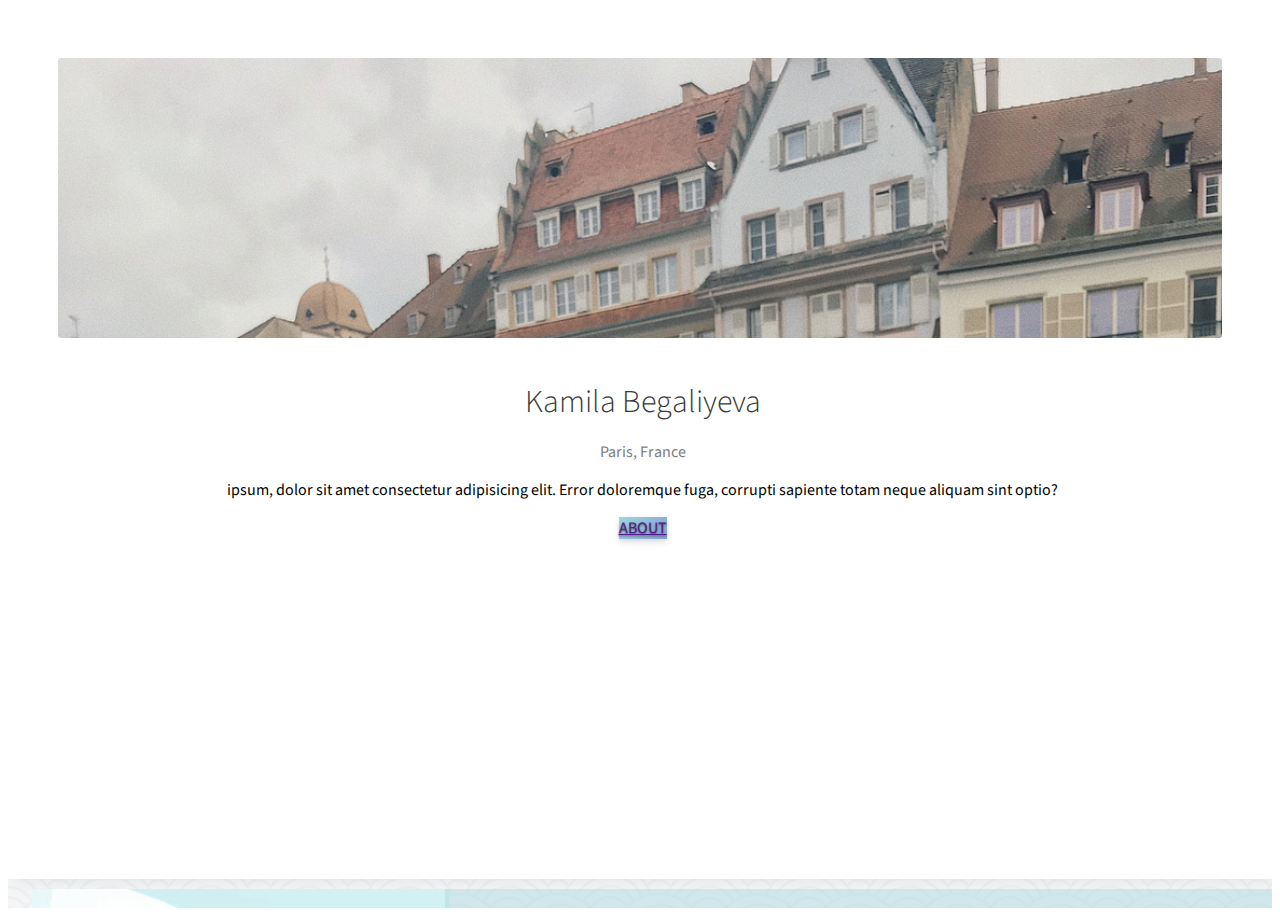
==== index.html @ 627d1479 "handle edge case" ====
<!DOCTYPE html>
<html>

<head>
    <meta charset="UTF-8">
    <title>Begaliyeva Kamila</title>

    <link rel="stylesheet" href="https://stackpath.bootstrapcdn.com/bootstrap/4.1.1/css/bootstrap.min.css" integrity="sha384-WskhaSGFgHYWDcbwN70/dfYBj47jz9qbsMId/iRN3ewGhXQFZCSftd1LZCfmhktB"
        crossorigin="anonymous">
    <script src="https://stackpath.bootstrapcdn.com/bootstrap/4.1.1/js/bootstrap.min.js" integrity="sha384-smHYKdLADwkXOn1EmN1qk/HfnUcbVRZyYmZ4qpPea6sjB/pTJ0euyQp0Mk8ck+5T"
        crossorigin="anonymous"></script>
    <link rel="stylesheet" href="https://use.fontawesome.com/releases/v5.0.13/css/all.css" integrity="sha384-DNOHZ68U8hZfKXOrtjWvjxusGo9WQnrNx2sqG0tfsghAvtVlRW3tvkXWZh58N9jp"
        crossorigin="anonymous">
    <link rel="stylesheet" href="./owlcarousel/owl.carousel.min.css">
    <link rel="stylesheet" href="./owlcarousel/owl.theme.default.min.css">
    <link href="https://fonts.googleapis.com/css?family=Source+Sans+Pro:200,300,300i,400,400i,600,700,900&amp;subset=latin-ext" rel="stylesheet">
    <link rel="stylesheet" href="./styles.css" />
</head>

<body>
    <div class="kbg-wrapper">
        <div class="row">
            <div id="kbg-about-col" class="col-md-3 kbg-about-col">
                <div class="about-wrapper">
                    <div class="about-photo">
                    </div>
                </div>
                <div class="about__heading">
                    <h1>Kamila Begaliyeva</h1>
                    <p class="kbg-about__subtitle">Paris, France</p>
                </div>
                <div class="about__description">
                    <p> ipsum, dolor sit amet consectetur adipisicing elit. Error doloremque fuga, corrupti sapiente totam neque
                        aliquam sint optio?
                    </p>
                    <a id="kbg-about-btn" class="btn btn-info kbg-btn kbg-about-btn" href="">About</a>
                </div>
            </div>
            <div class="col-md-9 grid-col">
                <div class="grid-wrapper">
                    <div data-href="./book.html" data-card="bookCard" class="kbg-grid-item kbg-grid-item--1">
                        <div class="kbg-grid-item__image">
                        </div>
                        <div class="kbg-grid-item__overlay">
                            <h3>Le Amour</h3>
                        </div>
                    </div>
                    <div class="kbg-grid-item kbg-grid-item--2">
                        <div class="kbg-grid-item__image"></div>
                    </div>
                    <div class="kbg-grid-item kbg-grid-item--3">
                        <div class="kbg-grid-item__image"></div>
                    </div>
                    <div class="kbg-grid-item kbg-grid-item--4">
                        <div class="kbg-grid-item__image"></div>
                    </div>
                    <div class="kbg-grid-item kbg-grid-item--5">
                        <div class="kbg-grid-item__image"></div>
                    </div>
                    <div class="kbg-grid-item kbg-grid-item--6">
                        <div class="kbg-grid-item__image"></div>
                    </div>
                    <div id="kbg-about-section" class="kbg-about-section">
                        <img src="./assets/CV-1.jpg" alt="CV">
                        <i id="kbg-about-section__close" class="kbg-about-section__close fa fa-times"></i>
                    </div>

                    <!-- Cards -->
                    <div id="kbg-book-card" class="kbg-card kbg-book-card">
                        <div class="kbg-card__image">
                            <div class="kbg-card__carousel owl-carousel owl-theme">
                                <div class="kbg-card__carousel-item" style="background-image: url('./assets/book.jpg')"></div>
                                <div class="kbg-card__carousel-item" style="background-image: url('./assets/book1.jpg')"></div>
                                <div class="kbg-card__carousel-item" style="background-image: url('./assets/book2.jpg')"></div>
                            </div>
                        </div>
                        <div class="kbg-card__content">
                            <div class="kbg-card__close-btn">
                                <i class="fa fa-times"></i>
                            </div>
                            <h2>Catalogue «Tickets du monde».</h2>
                            <div class="kbg-card__header-divider"></div>
                            <p class="kbg-card__text">Le catalogue consiste les tickets de différents coins de la terre. Chacun de ces billets collectés
                                par moi, font partie de mes souvenirs les plus chaleureux . Vous pouvez trouver des tickets
                                de différents endroits tels que les musées, le cinéma, les expositions, les parcs, les concerts
                                et les différents lieux touristiques! Dans ce catalogue on peut voir comment les tickets
                                faits dans différents pays, lieux et en différentes langues.
                            </p>
                        </div>

                    </div>
                </div>
            </div>
        </div>
        <div id="kbg-overlay" class="kbg-overlay">

        </div>

    </div>

    <script src="https://code.jquery.com/jquery-3.3.1.slim.min.js" integrity="sha256-3edrmyuQ0w65f8gfBsqowzjJe2iM6n0nKciPUp8y+7E="
        crossorigin="anonymous"></script>
    <script src="./owlcarousel/owl.carousel.min.js"></script>
    <script src="./script.js"></script>
</body>

</html>
---- styles.css ----
:root {
  --kbg-main: #a0d6df;
  --kbg-main-bg: #365780;
  --kbg-alt-bg: #81a1d5;
  --gradient: linear-gradient(135deg, var(--kbg-main) 0%, var(--kbg-main-bg) 100%);
  --gradient-lite: linear-gradient(135deg, var(--kbg-main) 0%, var(--kbg-alt-bg) 100%);
  --grayish-font:     #7d7d7d;
  --lite-shadow:  0 4px 6px rgba(50,50,93,.11), 0 1px 3px rgba(0,0,0,.08);
}
* {
  font-family: 'Source Sans Pro', sans-serif;
}
.kbg-wrapper {
    height: 100vh;
    overflow: hidden;
    position: relative;
    background: url('./assets/bg.png');
}

.kbg-overlay {
  height: 100vh;
  width: 100vw;
  background: #365780;
  transform: translateY(100vh);
  transition: all .3s cubic-bezier(0.72, -0.01, 0.58, 1) .1s;
  position: absolute;
  top: 0;
  z-index: 5;
}

.kbg-overlay--showing {
  transform: translateY(0);
}


/* GRID */ 

.grid-wrapper {
    width: 100%;
    height: 100vh;
    display: block;
    position: relative;
    border-left: 10px solid transparent;
}
.kbg-grid-item {
  display: inline-block;
  width: 33%;
  position: absolute;
  transition: all .15s ease-in-out;
  cursor: pointer;
  overflow: hidden;
  border: 10px solid transparent;
  z-index: 1;
}

.kbg-grid-item__image {
    /* filter: grayscale(100%); */
    background-size: cover;
    position: absolute;
    background-blend-mode: color;
    top: 0;
    left: 0;
    right: 0;
    box-shadow: 0 4px 6px rgba(50,50,93,.11), 0 1px 3px rgba(0,0,0,.08);
    bottom: 0;
    transition: all .15s ease-in-out;
}

.kbg-grid-item.kbg-grid-item--transition {
  transform: scale(1.1,1.1);
  }


.kbg-grid-item:hover .kbg-grid-item__image {
    transform: scale(1.1,1.1);
    background-image: linear-gradient(rgba(160, 214, 223, 0.4), rgb(5, 54, 63)), url(./assets/book.jpg);
}

.kbg-grid-item__overlay {
  bottom: 0;
  padding: 0 0 0 10px;
  position: absolute;
  transform: translateY(50px);
  background: var(--kbg-main-bg);
  opacity: .9;
  color: white;
  transition: all .15s ease-in-out .15s;
  width: 100%;
}

.kbg-grid-item:hover .kbg-grid-item__overlay{
   transform: translateY(0);
}

.kbg-grid-item.kbg-grid-item--hidden {
  transition: all .2s ease-in;
  opacity: 0;
}

.kbg-grid-item.kbg-grid-item--1 {
  border-left: 14px solid transparent;
  height: 40%;
}
.kbg-grid-item.kbg-grid-item--1 .kbg-grid-item__image {
  background-image: linear-gradient(rgba(160, 214, 223, 0.4), rgb(5, 54, 63)), url(./assets/book.jpg);
}
.kbg-grid-item.kbg-grid-item--1:hover .kbg-grid-item__image {
  background-image: linear-gradient(rgba(160, 214, 223, 0), rgba(5, 54, 63, 0)), url(./assets/book.jpg);
}
.kbg-grid-item.kbg-grid-item--2 .kbg-grid-item__image {
  background-image: linear-gradient(rgba(160, 214, 223, 0.4), rgba(160,214,223,1)), url(./assets/depp.jpg);
}
.kbg-grid-item.kbg-grid-item--3 .kbg-grid-item__image {
  background-image: linear-gradient(rgba(160, 214, 223, 0.4), rgba(160,214,223,1)), url(./assets/kids.png);
}
.kbg-grid-item.kbg-grid-item--4 .kbg-grid-item__image {
  background-image: linear-gradient(rgba(160, 214, 223, 0.4), rgba(160,214,223,1)), url(./assets/text.jpg);
}
.kbg-grid-item.kbg-grid-item--5 .kbg-grid-item__image {
  background-image: linear-gradient(rgba(160, 214, 223, 0.4), rgba(160,214,223,1)), url(./assets/thilab.png);
}
.kbg-grid-item.kbg-grid-item--6 .kbg-grid-item__image {
  background-image: linear-gradient(rgba(160, 214, 223, 0.4), rgba(160,214,223,1)), url(./assets/wings.jpg);
}


.kbg-grid-item.kbg-grid-item--1.kbg-grid-item--hidden {
  transform: translateY(-100%);
}



.kbg-grid-item.kbg-grid-item--2 {
  border-left: 14px solid transparent;
  top: 40%;
  height: 60%;
}

.kbg-grid-item.kbg-grid-item--2.kbg-grid-item--hidden {
  transform: translateY(100%);
}


.kbg-grid-item.kbg-grid-item--3 {
  height: 50%;
  left: 33%;
}

.kbg-grid-item.kbg-grid-item--3.kbg-grid-item--hidden {
  transform: translateY(-100%);
}


.kbg-grid-item.kbg-grid-item--4 {

  height: 50%;
  left: 33%;
  top: 50%;
}

.kbg-grid-item.kbg-grid-item--4.kbg-grid-item--hidden {
  transform: translateY(100%);
}



.kbg-grid-item.kbg-grid-item--5 {

  height: 35%;
  left: 66%;
}

.kbg-grid-item.kbg-grid-item--5.kbg-grid-item--hidden {
  transform: translateY(-100%);
}


.kbg-grid-item.kbg-grid-item--6 {

  height: 65%;
  left: 66%;
  top: 35%;
}

.kbg-grid-item.kbg-grid-item--6.kbg-grid-item--hidden {
  transform: translateY(100%);
}



/* ABOUT ASIDE */
.about-wrapper {
  padding: 50px;
  padding-bottom: 20px;
}

.about-photo {
  height: 280px;
  margin: auto;
  width: 100%;
  background: url('./photo.jpg');
  background-size: cover;
  border-radius: 3px;
  /* box-shadow: inset 0px -43px 53px -9px white; */
}

.about__description {
  /* margin-top: 50px; */
  /* background: white; */
  height: 400px;
  padding: 0 5px 0 10px;
  text-align: center;
  position: relative;
  z-index: 1;
}

.kbg-about__subtitle {
  color: var(--grayish-font);
  /* z-index: 1; */
}

.about__stripe {
  width: 150%;
  left: -30px;
  top: 10px;
  height: 121%;
  transform: rotateZ(11deg);
  background: var(--gradient-lite);
  position: absolute;
  z-index: 0;
}

.about__heading {
  position: relative;
  padding: 0 5px 0 10px;
  /* margin-top: -30px; */
  text-align: center;
}

.about__heading h1 {
  position: relative;
  font-weight: 300;
  margin-bottom: 0;
  color: #3a3a3a;
}


.kbg-about-col {
  padding-right: 0;
  background: white;
  overflow: hidden;
  transition: all .2s ease-in;
  box-shadow: 5px 1px 18px 0px #36363617;
  /* border-right: 2px solid transparent; */
  /* width: calc(100% - 10px); */
  /* width: 100%; */
  /* margin-right: 5px; */
  flex-basis: calc(25% - 10px);
}

.kbg-about-col--hidden {
  transform: translateX(-100%);
}

.grid-col {
  padding: 0;
}

/* ABOUT SECTION */
.kbg-about-section {
  position: absolute;
  top: 26px;
  left: 33px;
  right: 83px;
  border-radius: 5px;
  text-align: center;
  bottom: 23px;
  opacity: 0;
  transition: all .2s ease-in .2s;
}

.kbg-about-section img {
  display: inline-block;
border-radius: 3px;
box-shadow: var(--lite-shadow);
  height: 100%;
}

.kbg-about-section__close {
  vertical-align: top;
  margin-left: 5px;
  margin-top: 5px;
  font-size: 26px;
  cursor: pointer;
}

.kbg-about-section--visible {
  opacity: 1;
}

/* CARD */

@keyframes card-fade-in {
  0% {
      transform: translateY(50px);
      opacity: 0;
  }
  100% {
      transform: translateY(0);
      opacity: 1;
  }
}

@keyframes card-fade-out {
  0% {
    transform: translateY(0);
    opacity: 1;
  }
  100% {
    transform: translateY(50px);
    opacity: 0;
  }
}


.kbg-card {
  display: none;
  margin: auto;
  position: absolute;
  top: 40px;
  left: 40px;
  bottom: 40px;
  right: 40px;
  /* box-shadow: 0px 5px 16px 2px #3c3c3c80; */
  font-size: 0;
  opacity: 0;
}

.kbg-card--visible {
  animation: card-fade-in .2s ease-in .2s;
  animation-fill-mode: forwards;
}

.kbg-card--hidden {
  animation: card-fade-out .2s ease-in;
  animation-fill-mode: forwards;
}

.kbg-card__image {
  margin-top: 20px;
  display: inline-block;
  height: calc(100% - 40px);
  background: white;
  width: 45%;
  vertical-align: top;
  padding-right: 2px;
  /* overflow: hidden; */
  box-shadow: 0px 3px 7px 2px #3c3c3c1c;
}

.kbg-card__content {
  color: white;
  display: inline-block;
  height: 100%;
  background: white;
  width: 55%;
  padding: 20px 30px;
  font-size: 1rem;
  vertical-align: top;
  text-align: center;
  box-shadow: 0px 3px 7px 2px #3c3c3c1c;
  /* background: linear-gradient(135deg, rgba(160,214,223,1) 0%, rgba(160,214,223,1) 42%, rgba(129,161,213,1) 100%); */
  background: var(--gradient);
  text-shadow: 0px 1px 2px rgb(66, 66, 66);
  /* box-shadow: inset 0 0 0 4px #d2d2d2; */
  border-radius: 3px;
}

.kbg-card h2 {
  text-transform: uppercase;

}

.kbg-card__header-divider {
  width: 210px;
  height: 4px;
  background: var(--kbg-main-bg);
  margin: auto;
   margin-bottom: 15px;
}

.kbg-card__text {
  text-align: left;
}

.kbg-card__close-btn {
  text-align: right;
  font-size: 30px;
  line-height: 1;
}

.kbg-card__close-btn i {
  cursor: pointer;
}
.kbg-card__carousel-item {
  height: 100%;
  background-size: contain;
  background-repeat: no-repeat;
  background-position: center;
  /* display: inline-block; */
  width: 100%;
}

.kbg-card__carousel {
  height: 100%;
  /* overflow: hidden; */
}

.kbg-card__carousel .owl-stage-outer {
  height: 100%;
}

.kbg-card__carousel .owl-stage {
  height: 100%;
}


.kbg-card__carousel .owl-item {
  height: 100%;
}

/* BUTTON */
.kbg-btn,
.btn.kbg-btn:active,
.btn.kbg-btn:focus {
  background: var(--gradient-lite);
  box-shadow:  0 4px 6px rgba(50,50,93,.11), 0 1px 3px rgba(0,0,0,.08);
  border: none;
  text-transform: uppercase;
  text-shadow: 0px 1px 2px rgb(66, 66, 66);
}

.kbg-btn:hover {
      box-shadow: 0 7px 14px rgba(50,50,93,.1), 0 3px 6px rgba(0,0,0,.08);
      transform: translateY(-1px);
      transition: all .15s ease;
}
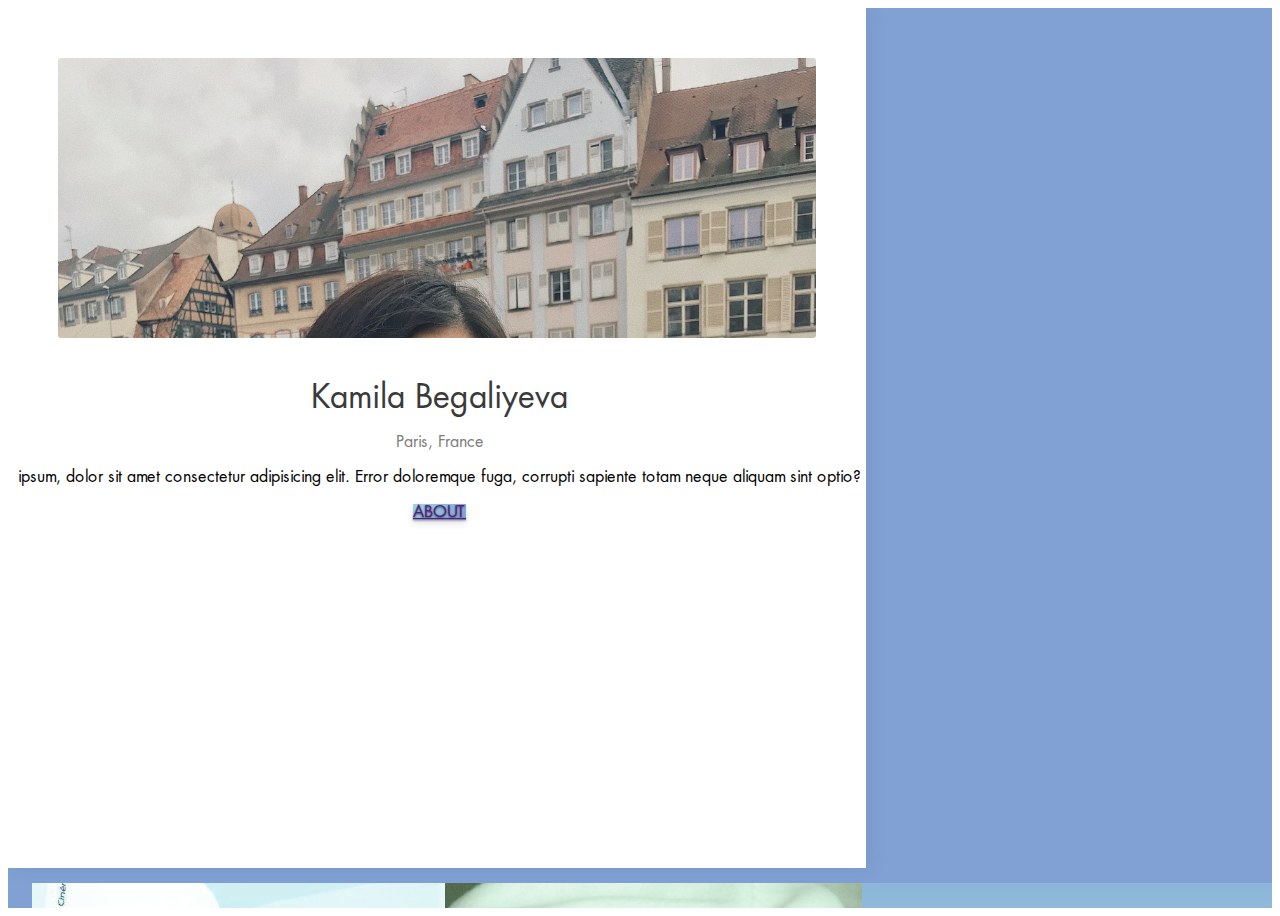
==== commit 466d2d82: "add fonts" ====
--- a/index.html
+++ b/index.html
@@ -13,7 +13,8 @@
         crossorigin="anonymous">
     <link rel="stylesheet" href="./owlcarousel/owl.carousel.min.css">
     <link rel="stylesheet" href="./owlcarousel/owl.theme.default.min.css">
-    <link href="https://fonts.googleapis.com/css?family=Source+Sans+Pro:200,300,300i,400,400i,600,700,900&amp;subset=latin-ext" rel="stylesheet">
+    <link href="https://fonts.googleapis.com/css?family=Source+Sans+Pro:200,300,300i,400,400i,600,700,900&amp;subset=latin-ext"
+        rel="stylesheet">
     <link rel="stylesheet" href="./styles.css" />
 </head>
 
@@ -38,14 +39,14 @@
             </div>
             <div class="col-md-9 grid-col">
                 <div class="grid-wrapper">
-                    <div data-href="./book.html" data-card="bookCard" class="kbg-grid-item kbg-grid-item--1">
+                    <div data-card="bookCard" class="kbg-grid-item kbg-grid-item--1">
                         <div class="kbg-grid-item__image">
                         </div>
                         <div class="kbg-grid-item__overlay">
                             <h3>Le Amour</h3>
                         </div>
                     </div>
-                    <div class="kbg-grid-item kbg-grid-item--2">
+                    <div data-card="empethyCard" class="kbg-grid-item kbg-grid-item--2">
                         <div class="kbg-grid-item__image"></div>
                     </div>
                     <div class="kbg-grid-item kbg-grid-item--3">
@@ -61,17 +62,45 @@
                         <div class="kbg-grid-item__image"></div>
                     </div>
                     <div id="kbg-about-section" class="kbg-about-section">
-                        <img src="./assets/CV-1.jpg" alt="CV">
+                        <img src="./assets/cv-1.jpg" alt="CV">
                         <i id="kbg-about-section__close" class="kbg-about-section__close fa fa-times"></i>
                     </div>
 
                     <!-- Cards -->
+                    <!-- BOOK -->
                     <div id="kbg-book-card" class="kbg-card kbg-book-card">
                         <div class="kbg-card__image">
                             <div class="kbg-card__carousel owl-carousel owl-theme">
                                 <div class="kbg-card__carousel-item" style="background-image: url('./assets/book.jpg')"></div>
                                 <div class="kbg-card__carousel-item" style="background-image: url('./assets/book1.jpg')"></div>
                                 <div class="kbg-card__carousel-item" style="background-image: url('./assets/book2.jpg')"></div>
+                            </div>
+                        </div>
+                        <div class="kbg-card__content">
+                            <div class="kbg-card__close-btn">
+                                <i class="fa fa-times"></i>
+                            </div>
+                            <h2>Catalogue «Tickets du monde».</h2>
+                            <div class="kbg-card__header-divider"></div>
+                            <p class="kbg-card__text">Le catalogue consiste les tickets de différents coins de la terre. Chacun de ces billets collectés
+                                par moi, font partie de mes souvenirs les plus chaleureux . Vous pouvez trouver des tickets
+                                de différents endroits tels que les musées, le cinéma, les expositions, les parcs, les concerts
+                                et les différents lieux touristiques! Dans ce catalogue on peut voir comment les tickets
+                                faits dans différents pays, lieux et en différentes langues.
+                            </p>
+                        </div>
+                    </div>
+                    <!-- EMPETHY -->
+                    <div id="kbg-empethy-card" class="kbg-card kbg-book-card">
+                        <div class="kbg-card__image">
+                            <div class="kbg-card__carousel owl-carousel owl-theme">
+                                <div class="kbg-card__carousel-item" style="background-image: url('./assets/empethy1.jpg')"></div>
+                                <div class="kbg-card__carousel-item" style="background-image: url('./assets/empethy2.png')"></div>
+                                <div class="kbg-card__carousel-item" style="background-image: url('./assets/empethy3.jpg')"></div>
+                                <div class="kbg-card__carousel-item">
+                                    <iframe width="100%" height="100%" src="https://www.youtube.com/embed/lTPxna9-kwI" frameborder="0" allow="autoplay; encrypted-media"
+                                        allowfullscreen></iframe>
+                                </div>
                             </div>
                         </div>
                         <div class="kbg-card__content">
--- a/styles.css
+++ b/styles.css
@@ -1,20 +1,28 @@
+/* FONTS */
+@font-face {
+  font-family: 'Futura Std';
+  src: url('./fonts/FuturaStd-Book.woff2') format('woff2'),
+      url('./fonts/FuturaStd-Book.woff') format('woff');
+  font-weight: normal;
+  font-style: normal;
+}
 :root {
   --kbg-main: #a0d6df;
   --kbg-main-bg: #365780;
   --kbg-alt-bg: #81a1d5;
-  --gradient: linear-gradient(135deg, var(--kbg-main) 0%, var(--kbg-main-bg) 100%);
+  --kbg-gradient: linear-gradient(135deg, var(--kbg-main) 0%, var(--kbg-main-bg) 100%);
   --gradient-lite: linear-gradient(135deg, var(--kbg-main) 0%, var(--kbg-alt-bg) 100%);
-  --grayish-font:     #7d7d7d;
+  --grayish-font: #7d7d7d;
   --lite-shadow:  0 4px 6px rgba(50,50,93,.11), 0 1px 3px rgba(0,0,0,.08);
 }
 * {
-  font-family: 'Source Sans Pro', sans-serif;
+  font-family: 'Futura Std';
 }
 .kbg-wrapper {
     height: 100vh;
     overflow: hidden;
     position: relative;
-    background: url('./assets/bg.png');
+    background: var(--kbg-alt-bg);
 }
 
 .kbg-overlay {
@@ -58,6 +66,7 @@
     background-size: cover;
     position: absolute;
     background-blend-mode: color;
+    background-position: center;
     top: 0;
     left: 0;
     right: 0;
@@ -108,10 +117,10 @@
   background-image: linear-gradient(rgba(160, 214, 223, 0), rgba(5, 54, 63, 0)), url(./assets/book.jpg);
 }
 .kbg-grid-item.kbg-grid-item--2 .kbg-grid-item__image {
-  background-image: linear-gradient(rgba(160, 214, 223, 0.4), rgba(160,214,223,1)), url(./assets/depp.jpg);
+  background-image: linear-gradient(rgba(160, 214, 223, 0.4), rgba(160,214,223,1)), url(./assets/empethy3.jpg);
 }
 .kbg-grid-item.kbg-grid-item--3 .kbg-grid-item__image {
-  background-image: linear-gradient(rgba(160, 214, 223, 0.4), rgba(160,214,223,1)), url(./assets/kids.png);
+  background-image: linear-gradient(rgba(160, 223, 172, 0.4), rgb(160, 223, 220)), url(./assets/kids.jpg);
 }
 .kbg-grid-item.kbg-grid-item--4 .kbg-grid-item__image {
   background-image: linear-gradient(rgba(160, 214, 223, 0.4), rgba(160,214,223,1)), url(./assets/text.jpg);
@@ -246,6 +255,7 @@
 
 
 .kbg-about-col {
+  display: inline-block;
   padding-right: 0;
   background: white;
   overflow: hidden;
@@ -273,6 +283,7 @@
   left: 33px;
   right: 83px;
   border-radius: 5px;
+  white-space: nowrap;
   text-align: center;
   bottom: 23px;
   opacity: 0;
@@ -283,7 +294,8 @@
   display: inline-block;
 border-radius: 3px;
 box-shadow: var(--lite-shadow);
-  height: 100%;
+  max-height: 100%;
+  max-width: 100%;
 }
 
 .kbg-about-section__close {
@@ -370,7 +382,7 @@
   text-align: center;
   box-shadow: 0px 3px 7px 2px #3c3c3c1c;
   /* background: linear-gradient(135deg, rgba(160,214,223,1) 0%, rgba(160,214,223,1) 42%, rgba(129,161,213,1) 100%); */
-  background: var(--gradient);
+  background: var(--kbg-gradient);
   text-shadow: 0px 1px 2px rgb(66, 66, 66);
   /* box-shadow: inset 0 0 0 4px #d2d2d2; */
   border-radius: 3px;
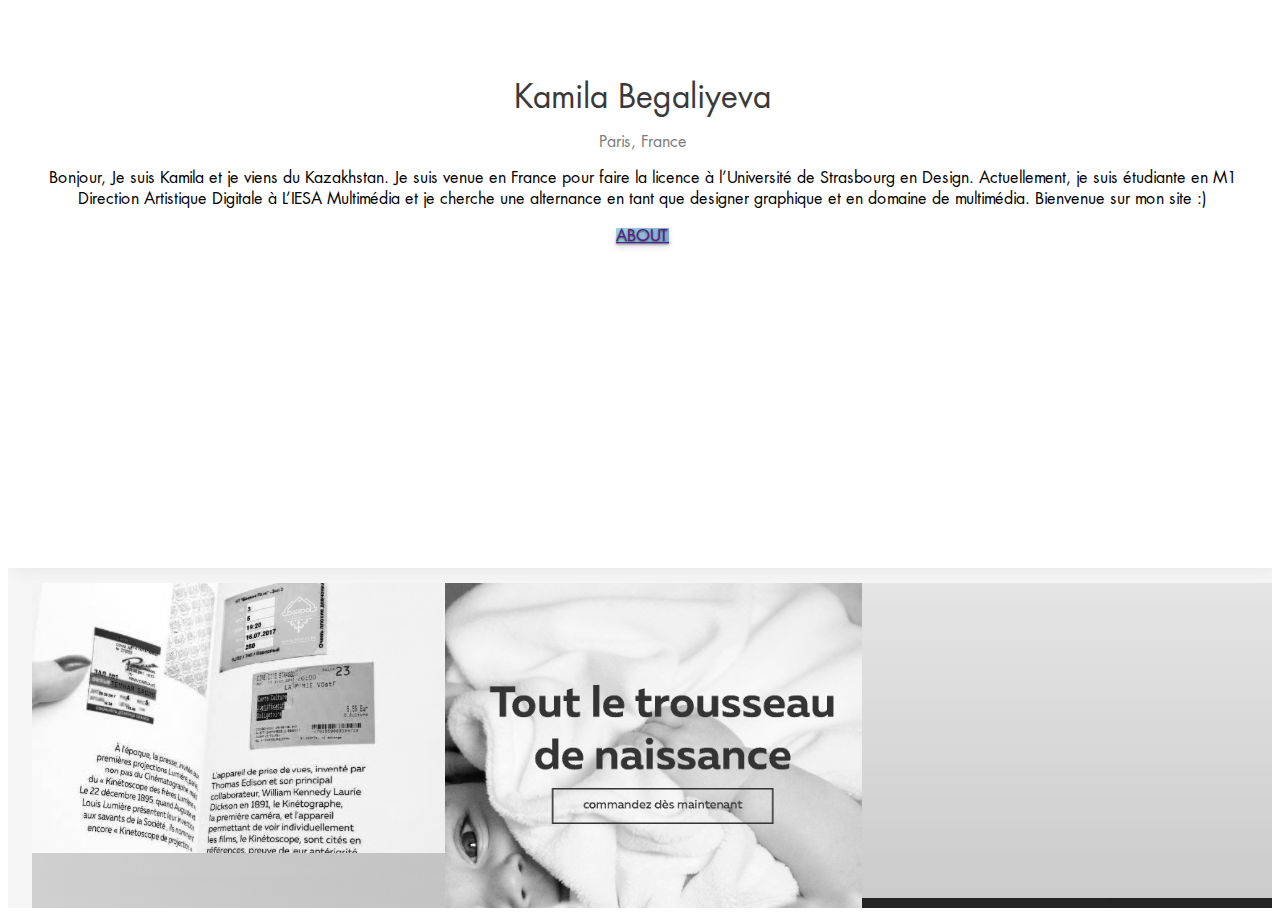
==== commit 422fd681: "some styles" ====
--- a/index.html
+++ b/index.html
@@ -31,8 +31,10 @@
                     <p class="kbg-about__subtitle">Paris, France</p>
                 </div>
                 <div class="about__description">
-                    <p> ipsum, dolor sit amet consectetur adipisicing elit. Error doloremque fuga, corrupti sapiente totam neque
-                        aliquam sint optio?
+                    <p> Bonjour, Je suis Kamila et je viens du Kazakhstan. Je suis venue en France pour faire la licence à l’Université
+                        de Strasbourg en Design. Actuellement, je suis étudiante en M1 Direction Artistique Digitale à L’IESA
+                        Multimédia et je cherche une alternance en tant que designer graphique et en domaine de multimédia.
+                        Bienvenue sur mon site :)
                     </p>
                     <a id="kbg-about-btn" class="btn btn-info kbg-btn kbg-about-btn" href="">About</a>
                 </div>
@@ -43,20 +45,38 @@
                         <div class="kbg-grid-item__image">
                         </div>
                         <div class="kbg-grid-item__overlay">
-                            <h3>Le Amour</h3>
+                            <h3>Catalogue «Tickets du monde»</h3>
                         </div>
                     </div>
                     <div data-card="empethyCard" class="kbg-grid-item kbg-grid-item--2">
                         <div class="kbg-grid-item__image"></div>
-                    </div>
-                    <div class="kbg-grid-item kbg-grid-item--3">
-                        <div class="kbg-grid-item__image"></div>
-                    </div>
-                    <div class="kbg-grid-item kbg-grid-item--4">
-                        <div class="kbg-grid-item__image"></div>
-                    </div>
-                    <div class="kbg-grid-item kbg-grid-item--5">
-                        <div class="kbg-grid-item__image"></div>
+                        <div class="kbg-grid-item__overlay">
+                            <h3>Empethy</h3>
+                        </div>
+                    </div>
+                    <div data-card="babyCard" class="kbg-grid-item kbg-grid-item--3">
+                        <div class="kbg-grid-item__image"></div>
+                        <div class="kbg-grid-item__overlay">
+                            <h3>BabyBoo</h3>
+                        </div>
+                    </div>
+                    <div data-card="tracksCard" class="kbg-grid-item kbg-grid-item--4">
+                        <div class="kbg-grid-item__image"></div>
+                        <div class="kbg-grid-item__overlay">
+                            <h3>Tracks</h3>
+                        </div>
+                    </div>
+                    <div data-card="wowCard" class="kbg-grid-item kbg-grid-item--4-1">
+                        <div class="kbg-grid-item__image"></div>
+                        <div class="kbg-grid-item__overlay">
+                            <h3>World Of Words</h3>
+                        </div>
+                    </div>
+                    <div data-card="thelabCard" class="kbg-grid-item kbg-grid-item--5">
+                        <div class="kbg-grid-item__image"></div>
+                        <div class="kbg-grid-item__overlay">
+                            <h3>Thilab</h3>
+                        </div>
                     </div>
                     <div class="kbg-grid-item kbg-grid-item--6">
                         <div class="kbg-grid-item__image"></div>
@@ -80,7 +100,7 @@
                             <div class="kbg-card__close-btn">
                                 <i class="fa fa-times"></i>
                             </div>
-                            <h2>Catalogue «Tickets du monde».</h2>
+                            <h2>Catalogue «Tickets du monde»</h2>
                             <div class="kbg-card__header-divider"></div>
                             <p class="kbg-card__text">Le catalogue consiste les tickets de différents coins de la terre. Chacun de ces billets collectés
                                 par moi, font partie de mes souvenirs les plus chaleureux . Vous pouvez trouver des tickets
@@ -107,24 +127,135 @@
                             <div class="kbg-card__close-btn">
                                 <i class="fa fa-times"></i>
                             </div>
-                            <h2>Catalogue «Tickets du monde».</h2>
-                            <div class="kbg-card__header-divider"></div>
-                            <p class="kbg-card__text">Le catalogue consiste les tickets de différents coins de la terre. Chacun de ces billets collectés
-                                par moi, font partie de mes souvenirs les plus chaleureux . Vous pouvez trouver des tickets
-                                de différents endroits tels que les musées, le cinéma, les expositions, les parcs, les concerts
-                                et les différents lieux touristiques! Dans ce catalogue on peut voir comment les tickets
-                                faits dans différents pays, lieux et en différentes langues.
-                            </p>
-                        </div>
-
+                            <h2>Empethy</h2>
+                            <div class="kbg-card__header-divider"></div>
+                            <p class="kbg-card__text">Projet en groupe pendant la semaine du Workshop sur le sujet &laquo; l&rsquo;empathie &raquo;</p>
+
+                            <p class="kbg-card__text">Nous cherchons un nouveau type de coexistence de l&rsquo;humain et des animaux. Nous sommes int&eacute;ress&eacute;s
+                                par les pays et les villes, o&ugrave; les chiens et les chats vivent dans la rue et ne sont
+                                pas soign&eacute;s. Ces animaux manquent de nourriture, de soin m&eacute;dical et surtout
+                                de l&rsquo;amour. Nous voulons nous interroger sur la place de l&rsquo;animal par rapport
+                                &agrave; l&rsquo;homme. &Ccedil;a veut dire que nous cherchons un moyen d&rsquo;assurer le
+                                bien-&ecirc;tre de nos amis de compagnie, sans imposer notre sup&eacute;riorit&eacute;. Avec
+                                ce projet on imagine une nouvelle forme de relation entre la population urbaine et les animaux
+                                de compagnie. On cherche une connexion et on veut donner la capacit&eacute; aux animaux de
+                                nous &ldquo;communiquer&rdquo;. Donc, nous avons con&ccedil;u une application qui va permettre
+                                de trouver l&rsquo;animal errant qui pourrait devenir notre ami de compagnie. La puce et
+                                le bracelet sont des produits qui compl&egrave;tent ce concept. La puce inject&eacute;e au
+                                chat/ chien permettra la g&eacute;o - localisation. Le bracelet &ndash; c&rsquo;est notre
+                                symbole de la connexion, car sans l&rsquo;avoir sur le bras on n&rsquo;a pas acc&egrave;s
+                                aux fonctionnalit&eacute;s de l&rsquo;application. Il capte la fr&eacute;quence cardiaque
+                                d&rsquo;o&ugrave; ce fonctionnement. On pr&eacute;voit que nos utilisateurs r&eacute;alisent
+                                une coop&eacute;ration amicale et des aides alimentaires, m&eacute;dicales.</p>
+                        </div>
+                    </div>
+                    <!-- THELAB -->
+                    <div id="kbg-thelab-card" class="kbg-card kbg-card--bigger-images kbg-thelab-card">
+                        <div class="kbg-card__image">
+                            <div class="kbg-card__carousel owl-carousel owl-theme">
+                                <div class="kbg-card__carousel-item" style="background-image: url('./assets/affiches3-1.jpg')"></div>
+                                <div class="kbg-card__carousel-item" style="background-image: url('./assets/empethy2.png')"></div>
+                                <div class="kbg-card__carousel-item" style="background-image: url('./assets/empethy3.jpg')"></div>
+                            </div>
+                        </div>
+                        <div class="kbg-card__content">
+                            <div class="kbg-card__close-btn">
+                                <i class="fa fa-times"></i>
+                            </div>
+                            <h2>Thilab</h2>
+                            <div class="kbg-card__header-divider"></div>
+                            <p class="kbg-card__text">Projet d'identité visuelle flexible pour un Fablab. Création d'une nouvelle charte graphique
+                                modulaire. L'idée est de permettre une nouvelle signalétique et d'expliquer l'avancement
+                                des projets.
+                            </p>
+                        </div>
+                    </div>
+                    <!-- BABY -->
+                    <div id="kbg-baby-card" class="kbg-card kbg-card--bigger-images kbg-baby-card">
+                        <div class="kbg-card__image">
+                            <div class="kbg-card__carousel owl-carousel owl-theme">
+                                <div class="kbg-card__carousel-item" style="background-image: url('./assets/kidsslide1.jpg')"></div>
+                                <div class="kbg-card__carousel-item" style="background-image: url('./assets/kidsslide2.jpg')"></div>
+                            </div>
+                        </div>
+                        <div class="kbg-card__content">
+                            <div class="kbg-card__close-btn">
+                                <i class="fa fa-times"></i>
+                            </div>
+                            <h2>BabyBoo</h2>
+                            <div class="kbg-card__header-divider"></div>
+                            <p class="kbg-card__text">Landing page de online shop des vêtements pour les enfants.
+                            </p>
+                        </div>
+                    </div>
+                    <!-- TRACKS -->
+                    <div id="kbg-tracks-card" class="kbg-card kbg-tracks-card">
+                        <div class="kbg-card__image">
+                            <div class="kbg-card__carousel owl-carousel owl-theme">
+                                <div class="kbg-card__carousel-item" style="background-image: url('./assets/tracks1.jpg')"></div>
+                                <div class="kbg-card__carousel-item">
+                                    <iframe width="100%" height="100%" src="https://www.youtube.com/embed/eFZlT1QZ0c8" frameborder="0" allow="autoplay; encrypted-media"
+                                        allowfullscreen></iframe>
+                                </div>
+                            </div>
+                        </div>
+                        <div class="kbg-card__content">
+                            <div class="kbg-card__close-btn">
+                                <i class="fa fa-times"></i>
+                            </div>
+                            <h2>Arte &amp; Tracks</h2>
+                            <div class="kbg-card__header-divider"></div>
+                            <p class="kbg-card__text">Video pour l'anniversaire de la chaine "Arte &amp; Tracks".
+                            </p>
+                        </div>
+                    </div>
+                    <!-- WOW -->
+                    <div id="kbg-wow-card" class="kbg-card kbg-wow-card">
+                        <div class="kbg-card__image">
+                            <div class="kbg-card__carousel owl-carousel owl-theme">
+                                <div class="kbg-card__carousel-item" style="background-image: url('./assets/wow.jpg')"></div>
+                                <div class="kbg-card__carousel-item" style="background-image: url('./assets/wow2.gif')"></div>
+                                <div class="kbg-card__carousel-item" style="background-image: url('./assets/wowslide1.png')"></div>
+                                <div class="kbg-card__carousel-item" style="background-image: url('./assets/wowslide2.png')"></div>
+                                <div class="kbg-card__carousel-item" style="background-image: url('./assets/wowslide3.png')"></div>
+                                <div class="kbg-card__carousel-item" style="background-image: url('./assets/wowslide4.png')"></div>
+                                <div class="kbg-card__carousel-item">
+                                    <iframe width="100%" height="100%" src="https://www.youtube.com/embed/1UlIp7R_VkM" frameborder="0" allow="autoplay; encrypted-media"
+                                        allowfullscreen></iframe>
+                                </div>
+                            </div>
+                        </div>
+                        <div class="kbg-card__content">
+                            <div class="kbg-card__close-btn">
+                                <i class="fa fa-times"></i>
+                            </div>
+                            <h2>World Of Words</h2>
+                            <div class="kbg-card__header-divider"></div>
+                            <p class="kbg-card__text">Le concept de mon site est que les gens se rencontrent et se familiarisent tout d'abord en reconnaissant
+                                leur c&ocirc;t&eacute; int&eacute;rieur. Maintenant, les gens ont peur d'exprimer leurs pens&eacute;es
+                                dans les r&eacute;seaux sociaux, et je voudrais cr&eacute;er une plate-forme o&ugrave; les
+                                utilisateurs se sentent &agrave; l'aise de s&rsquo;ouvrir.</p>
+
+                            <p class="kbg-card__text">Wow est un endroit pour s'exprimer, se d&eacute;couvrir et se lier &agrave; ce que l'on aime.
+                                C'est l&agrave;, o&ugrave; vos int&eacute;r&ecirc;ts vous connectent avec vos gens. </p>
+
+                            <p class="kbg-card__text">Pour le logo et les &eacute;l&eacute;ments graphiques je voulais garder ce cot&eacute; d&rsquo;&eacute;criture
+                                &agrave; la main dans le num&eacute;rique. Dans logo c&rsquo;est un livre qui se transforme
+                                en un coeur quand on l&rsquo;ouvre. </p>
+
+                            <p class="kbg-card__text">Dans wow vous pouvez cr&eacute;er votre propre compte, o&ugrave; vous allez vous exprimer en
+                                &eacute;crivant des textes, des opinions sur les livres ou les films, etc. Vous pouvez &eacute;galement
+                                ajouter vos propres illustrations au texte. Vous pouvez &eacute;galement &eacute;changer
+                                des livres que vous avez d&eacute;j&agrave; lus, pour les livres dont vous avez besoin. </p>
+
+                            <p class="kbg-card__text">Vous choisissez des livres et appuyez sur ceux que vous aimeriez recevoir en retour, comme dans
+                                tous les r&eacute;seaux sociaux, vous allez &agrave; sa page et dans sa collection et si
+                                vous aimez le genre de livre que vous voulez &eacute;changer, vous &eacute;crivez cette personne.</p>
+                        </div>
                     </div>
                 </div>
             </div>
         </div>
-        <div id="kbg-overlay" class="kbg-overlay">
-
-        </div>
-
     </div>
 
     <script src="https://code.jquery.com/jquery-3.3.1.slim.min.js" integrity="sha256-3edrmyuQ0w65f8gfBsqowzjJe2iM6n0nKciPUp8y+7E="
--- a/styles.css
+++ b/styles.css
@@ -1,47 +1,49 @@
 /* FONTS */
+
 @font-face {
-  font-family: 'Futura Std';
-  src: url('./fonts/FuturaStd-Book.woff2') format('woff2'),
-      url('./fonts/FuturaStd-Book.woff') format('woff');
-  font-weight: normal;
-  font-style: normal;
-}
+    font-family: 'Futura Std';
+    src: url('./fonts/FuturaStd-Book.woff2') format('woff2'), url('./fonts/FuturaStd-Book.woff') format('woff');
+    font-weight: normal;
+    font-style: normal;
+}
+
 :root {
-  --kbg-main: #a0d6df;
-  --kbg-main-bg: #365780;
-  --kbg-alt-bg: #81a1d5;
-  --kbg-gradient: linear-gradient(135deg, var(--kbg-main) 0%, var(--kbg-main-bg) 100%);
-  --gradient-lite: linear-gradient(135deg, var(--kbg-main) 0%, var(--kbg-alt-bg) 100%);
-  --grayish-font: #7d7d7d;
-  --lite-shadow:  0 4px 6px rgba(50,50,93,.11), 0 1px 3px rgba(0,0,0,.08);
-}
+    --kbg-main: #a0d6df;
+    --kbg-main-bg: #365780;
+    --kbg-alt-bg: #81a1d5;
+    --kbg-gradient: linear-gradient(135deg, var(--kbg-main) 0%, var(--kbg-main-bg) 100%);
+    --gradient-lite: linear-gradient(135deg, var(--kbg-main) 0%, var(--kbg-alt-bg) 100%);
+    --grayish-font: #7d7d7d;
+    --lite-shadow: 0 4px 6px rgba(50, 50, 93, .11), 0 1px 3px rgba(0, 0, 0, .08);
+}
+
 * {
-  font-family: 'Futura Std';
-}
+    font-family: 'Futura Std';
+}
+
 .kbg-wrapper {
     height: 100vh;
     overflow: hidden;
     position: relative;
-    background: var(--kbg-alt-bg);
+    background: #f6f6f6;
 }
 
 .kbg-overlay {
-  height: 100vh;
-  width: 100vw;
-  background: #365780;
-  transform: translateY(100vh);
-  transition: all .3s cubic-bezier(0.72, -0.01, 0.58, 1) .1s;
-  position: absolute;
-  top: 0;
-  z-index: 5;
+    height: 100vh;
+    width: 100vw;
+    background: #365780;
+    transform: translateY(100vh);
+    transition: all .3s cubic-bezier(0.72, -0.01, 0.58, 1) .1s;
+    position: absolute;
+    top: 0;
+    z-index: 5;
 }
 
 .kbg-overlay--showing {
-  transform: translateY(0);
-}
-
-
-/* GRID */ 
+    transform: translateY(0);
+}
+
+/* GRID */
 
 .grid-wrapper {
     width: 100%;
@@ -50,19 +52,20 @@
     position: relative;
     border-left: 10px solid transparent;
 }
+
 .kbg-grid-item {
-  display: inline-block;
-  width: 33%;
-  position: absolute;
-  transition: all .15s ease-in-out;
-  cursor: pointer;
-  overflow: hidden;
-  border: 10px solid transparent;
-  z-index: 1;
+    display: inline-block;
+    width: 33%;
+    position: absolute;
+    transition: all .15s ease-in-out;
+    cursor: pointer;
+    overflow: hidden;
+    border: 10px solid transparent;
+    z-index: 1;
 }
 
 .kbg-grid-item__image {
-    /* filter: grayscale(100%); */
+    filter: grayscale(100%);
     background-size: cover;
     position: absolute;
     background-blend-mode: color;
@@ -70,390 +73,417 @@
     top: 0;
     left: 0;
     right: 0;
-    box-shadow: 0 4px 6px rgba(50,50,93,.11), 0 1px 3px rgba(0,0,0,.08);
+    box-shadow: 0 4px 6px rgba(50, 50, 93, .11), 0 1px 3px rgba(0, 0, 0, .08);
     bottom: 0;
     transition: all .15s ease-in-out;
 }
 
 .kbg-grid-item.kbg-grid-item--transition {
-  transform: scale(1.1,1.1);
-  }
-
+    transform: scale(1.1, 1.1);
+}
 
 .kbg-grid-item:hover .kbg-grid-item__image {
-    transform: scale(1.1,1.1);
+    transform: scale(1.1, 1.1);
     background-image: linear-gradient(rgba(160, 214, 223, 0.4), rgb(5, 54, 63)), url(./assets/book.jpg);
 }
 
 .kbg-grid-item__overlay {
-  bottom: 0;
-  padding: 0 0 0 10px;
-  position: absolute;
-  transform: translateY(50px);
-  background: var(--kbg-main-bg);
-  opacity: .9;
-  color: white;
-  transition: all .15s ease-in-out .15s;
-  width: 100%;
-}
-
-.kbg-grid-item:hover .kbg-grid-item__overlay{
-   transform: translateY(0);
+    bottom: 0;
+    padding: 0 0 0 10px;
+    position: absolute;
+    transform: translateY(100%);
+    background: var(--kbg-main);
+    opacity: .9;
+    color: white;
+    transition: all .15s ease-in-out .15s;
+    width: 100%;
+}
+
+.kbg-grid-item:hover .kbg-grid-item__overlay {
+    transform: translateY(0);
 }
 
 .kbg-grid-item.kbg-grid-item--hidden {
-  transition: all .2s ease-in;
-  opacity: 0;
+    transition: all .2s ease-in;
+    opacity: 0;
 }
 
 .kbg-grid-item.kbg-grid-item--1 {
-  border-left: 14px solid transparent;
-  height: 40%;
-}
+    border-left: 14px solid transparent;
+    height: 30%;
+}
+
 .kbg-grid-item.kbg-grid-item--1 .kbg-grid-item__image {
-  background-image: linear-gradient(rgba(160, 214, 223, 0.4), rgb(5, 54, 63)), url(./assets/book.jpg);
-}
+    background-image: linear-gradient(rgba(160, 214, 223, 0.4), rgb(5, 54, 63)), url(./assets/book.jpg);
+}
+
 .kbg-grid-item.kbg-grid-item--1:hover .kbg-grid-item__image {
-  background-image: linear-gradient(rgba(160, 214, 223, 0), rgba(5, 54, 63, 0)), url(./assets/book.jpg);
-}
+    background-image: linear-gradient(rgba(160, 214, 223, 0), rgba(5, 54, 63, 0)), url(./assets/book.jpg);
+}
+
 .kbg-grid-item.kbg-grid-item--2 .kbg-grid-item__image {
-  background-image: linear-gradient(rgba(160, 214, 223, 0.4), rgba(160,214,223,1)), url(./assets/empethy3.jpg);
-}
+    background-image: linear-gradient(rgba(160, 214, 223, 0.4), rgba(160, 214, 223, 1)), url(./assets/empethy3.jpg);
+}
+
 .kbg-grid-item.kbg-grid-item--3 .kbg-grid-item__image {
-  background-image: linear-gradient(rgba(160, 223, 172, 0.4), rgb(160, 223, 220)), url(./assets/kids.jpg);
-}
+    background-image: linear-gradient(rgba(160, 223, 172, 0.4), rgb(160, 223, 220)), url(./assets/kids.jpg);
+}
+
 .kbg-grid-item.kbg-grid-item--4 .kbg-grid-item__image {
-  background-image: linear-gradient(rgba(160, 214, 223, 0.4), rgba(160,214,223,1)), url(./assets/text.jpg);
-}
+    background-image: linear-gradient(rgba(160, 214, 223, 0.4), rgba(160, 214, 223, 1)), url(./assets/tracks.jpg);
+}
+
+.kbg-grid-item.kbg-grid-item--4-1 .kbg-grid-item__image {
+    background-image: url(./assets/wow2.gif);
+}
+
 .kbg-grid-item.kbg-grid-item--5 .kbg-grid-item__image {
-  background-image: linear-gradient(rgba(160, 214, 223, 0.4), rgba(160,214,223,1)), url(./assets/thilab.png);
-}
+    background-image: linear-gradient(rgba(160, 214, 223, 0.4), rgba(160, 214, 223, 1)), url(./assets/thilab.png);
+}
+
 .kbg-grid-item.kbg-grid-item--6 .kbg-grid-item__image {
-  background-image: linear-gradient(rgba(160, 214, 223, 0.4), rgba(160,214,223,1)), url(./assets/wings.jpg);
-}
-
+    background-image: linear-gradient(rgba(160, 214, 223, 0.4), rgba(160, 214, 223, 1)), url(./assets/wings.jpg);
+}
 
 .kbg-grid-item.kbg-grid-item--1.kbg-grid-item--hidden {
-  transform: translateY(-100%);
-}
-
-
+    transform: translateY(-200%);
+}
 
 .kbg-grid-item.kbg-grid-item--2 {
-  border-left: 14px solid transparent;
-  top: 40%;
-  height: 60%;
+    border-left: 14px solid transparent;
+    top: 30%;
+    height: 40%;
 }
 
 .kbg-grid-item.kbg-grid-item--2.kbg-grid-item--hidden {
-  transform: translateY(100%);
-}
-
+    transform: translateY(200%);
+}
 
 .kbg-grid-item.kbg-grid-item--3 {
-  height: 50%;
-  left: 33%;
+    height: 50%;
+    left: 33%;
 }
 
 .kbg-grid-item.kbg-grid-item--3.kbg-grid-item--hidden {
-  transform: translateY(-100%);
-}
-
+    transform: translateY(-100%);
+}
 
 .kbg-grid-item.kbg-grid-item--4 {
-
-  height: 50%;
-  left: 33%;
-  top: 50%;
+    height: 30%;
+    left: 0%;
+    top: 70%;
 }
 
 .kbg-grid-item.kbg-grid-item--4.kbg-grid-item--hidden {
-  transform: translateY(100%);
-}
-
-
+    transform: translateY(200%);
+}
+
+.kbg-grid-item.kbg-grid-item--4-1 {
+    height: 50%;
+    left: 33%;
+    top: 50%;
+}
+
+.kbg-grid-item.kbg-grid-item--4-1.kbg-grid-item--hidden {
+    transform: translateY(100%);
+}
 
 .kbg-grid-item.kbg-grid-item--5 {
-
-  height: 35%;
-  left: 66%;
+    height: 35%;
+    left: 66%;
 }
 
 .kbg-grid-item.kbg-grid-item--5.kbg-grid-item--hidden {
-  transform: translateY(-100%);
-}
-
+    transform: translateY(-100%);
+}
 
 .kbg-grid-item.kbg-grid-item--6 {
-
-  height: 65%;
-  left: 66%;
-  top: 35%;
+    height: 65%;
+    left: 66%;
+    top: 35%;
 }
 
 .kbg-grid-item.kbg-grid-item--6.kbg-grid-item--hidden {
-  transform: translateY(100%);
-}
-
-
+    transform: translateY(100%);
+}
 
 /* ABOUT ASIDE */
+
 .about-wrapper {
-  padding: 50px;
-  padding-bottom: 20px;
+    padding: 80px;
+    padding-bottom: 20px;
+    padding-top: 30px;
+    height: 43%;
 }
 
 .about-photo {
-  height: 280px;
-  margin: auto;
-  width: 100%;
-  background: url('./photo.jpg');
-  background-size: cover;
-  border-radius: 3px;
-  /* box-shadow: inset 0px -43px 53px -9px white; */
+    height: 100%;
+    margin: auto;
+    width: 100%;
+    background: url('./photo.jpg');
+    background-size: cover;
+    border-radius: 3px;
+    background-position: center 33%;
+    /* box-shadow: inset 0px -43px 53px -9px white; */
 }
 
 .about__description {
-  /* margin-top: 50px; */
-  /* background: white; */
-  height: 400px;
-  padding: 0 5px 0 10px;
-  text-align: center;
-  position: relative;
-  z-index: 1;
+    /* margin-top: 50px; */
+    /* background: white; */
+    height: 400px;
+    padding: 0 5px 0 10px;
+    text-align: center;
+    position: relative;
+    z-index: 1;
+    line-height: 1.3;
 }
 
 .kbg-about__subtitle {
-  color: var(--grayish-font);
-  /* z-index: 1; */
+    color: var(--grayish-font);
+    /* z-index: 1; */
 }
 
 .about__stripe {
-  width: 150%;
-  left: -30px;
-  top: 10px;
-  height: 121%;
-  transform: rotateZ(11deg);
-  background: var(--gradient-lite);
-  position: absolute;
-  z-index: 0;
+    width: 150%;
+    left: -30px;
+    top: 10px;
+    height: 121%;
+    transform: rotateZ(11deg);
+    background: var(--gradient-lite);
+    position: absolute;
+    z-index: 0;
 }
 
 .about__heading {
-  position: relative;
-  padding: 0 5px 0 10px;
-  /* margin-top: -30px; */
-  text-align: center;
+    position: relative;
+    padding: 0 5px 0 10px;
+    /* margin-top: -30px; */
+    text-align: center;
 }
 
 .about__heading h1 {
-  position: relative;
-  font-weight: 300;
-  margin-bottom: 0;
-  color: #3a3a3a;
-}
-
+    position: relative;
+    font-weight: 300;
+    margin-bottom: 0;
+    color: #3a3a3a;
+}
 
 .kbg-about-col {
-  display: inline-block;
-  padding-right: 0;
-  background: white;
-  overflow: hidden;
-  transition: all .2s ease-in;
-  box-shadow: 5px 1px 18px 0px #36363617;
-  /* border-right: 2px solid transparent; */
-  /* width: calc(100% - 10px); */
-  /* width: 100%; */
-  /* margin-right: 5px; */
-  flex-basis: calc(25% - 10px);
+    display: inline-block;
+    padding-right: 0;
+    background: white;
+    overflow: hidden;
+    transition: all .2s ease-in;
+    box-shadow: 5px 1px 18px 0px #36363617;
+    /* border-right: 2px solid transparent; */
+    /* width: calc(100% - 10px); */
+    /* width: 100%; */
+    /* margin-right: 5px; */
+    flex-basis: calc(25% - 10px);
 }
 
 .kbg-about-col--hidden {
-  transform: translateX(-100%);
+    transform: translateX(-100%);
 }
 
 .grid-col {
-  padding: 0;
+    padding: 0;
 }
 
 /* ABOUT SECTION */
+
 .kbg-about-section {
-  position: absolute;
-  top: 26px;
-  left: 33px;
-  right: 83px;
-  border-radius: 5px;
-  white-space: nowrap;
-  text-align: center;
-  bottom: 23px;
-  opacity: 0;
-  transition: all .2s ease-in .2s;
+    position: absolute;
+    top: 26px;
+    left: 33px;
+    right: 83px;
+    border-radius: 5px;
+    white-space: nowrap;
+    text-align: center;
+    bottom: 23px;
+    opacity: 0;
+    transition: all .2s ease-in .2s;
 }
 
 .kbg-about-section img {
-  display: inline-block;
-border-radius: 3px;
-box-shadow: var(--lite-shadow);
-  max-height: 100%;
-  max-width: 100%;
+    display: inline-block;
+    border-radius: 3px;
+    box-shadow: var(--lite-shadow);
+    max-height: 100%;
+    max-width: 100%;
 }
 
 .kbg-about-section__close {
-  vertical-align: top;
-  margin-left: 5px;
-  margin-top: 5px;
-  font-size: 26px;
-  cursor: pointer;
+    vertical-align: top;
+    margin-left: 5px;
+    margin-top: 5px;
+    font-size: 26px;
+    cursor: pointer;
 }
 
 .kbg-about-section--visible {
-  opacity: 1;
+    opacity: 1;
 }
 
 /* CARD */
 
 @keyframes card-fade-in {
-  0% {
-      transform: translateY(50px);
-      opacity: 0;
-  }
-  100% {
-      transform: translateY(0);
-      opacity: 1;
-  }
+    0% {
+        transform: translateY(50px);
+        opacity: 0;
+    }
+    100% {
+        transform: translateY(0);
+        opacity: 1;
+    }
 }
 
 @keyframes card-fade-out {
-  0% {
-    transform: translateY(0);
-    opacity: 1;
-  }
-  100% {
-    transform: translateY(50px);
+    0% {
+        transform: translateY(0);
+        opacity: 1;
+    }
+    100% {
+        transform: translateY(50px);
+        opacity: 0;
+    }
+}
+
+.kbg-card {
+    display: none;
+    margin: auto;
+    position: absolute;
+    top: 40px;
+    left: 40px;
+    bottom: 40px;
+    right: 40px;
+    /* box-shadow: 0px 5px 16px 2px #3c3c3c80; */
+    font-size: 0;
     opacity: 0;
-  }
-}
-
-
-.kbg-card {
-  display: none;
-  margin: auto;
-  position: absolute;
-  top: 40px;
-  left: 40px;
-  bottom: 40px;
-  right: 40px;
-  /* box-shadow: 0px 5px 16px 2px #3c3c3c80; */
-  font-size: 0;
-  opacity: 0;
 }
 
 .kbg-card--visible {
-  animation: card-fade-in .2s ease-in .2s;
-  animation-fill-mode: forwards;
+    animation: card-fade-in .2s ease-in .2s;
+    animation-fill-mode: forwards;
 }
 
 .kbg-card--hidden {
-  animation: card-fade-out .2s ease-in;
-  animation-fill-mode: forwards;
+    animation: card-fade-out .2s ease-in;
+    animation-fill-mode: forwards;
 }
 
 .kbg-card__image {
-  margin-top: 20px;
-  display: inline-block;
-  height: calc(100% - 40px);
-  background: white;
-  width: 45%;
-  vertical-align: top;
-  padding-right: 2px;
-  /* overflow: hidden; */
-  box-shadow: 0px 3px 7px 2px #3c3c3c1c;
+    margin-top: 20px;
+    display: inline-block;
+    height: calc(100% - 40px);
+    background: white;
+    width: 45%;
+    vertical-align: top;
+    padding-right: 2px;
+    /* overflow: hidden; */
+    box-shadow: 0px 3px 7px 2px #3c3c3c1c;
+}
+
+.kbg-card--bigger-images .kbg-card__image {
+    margin-top: 0;
+    height: 100%;
+    width: 55%;
+    padding-right: 0;
+}
+
+.kbg-card--bigger-images .kbg-card__content {
+    height: calc(100% - 40px);
+    margin-top: 20px;
+    width: 45%;
+    border-bottom-left-radius: 0;
+    border-top-left-radius: 0;
 }
 
 .kbg-card__content {
-  color: white;
-  display: inline-block;
-  height: 100%;
-  background: white;
-  width: 55%;
-  padding: 20px 30px;
-  font-size: 1rem;
-  vertical-align: top;
-  text-align: center;
-  box-shadow: 0px 3px 7px 2px #3c3c3c1c;
-  /* background: linear-gradient(135deg, rgba(160,214,223,1) 0%, rgba(160,214,223,1) 42%, rgba(129,161,213,1) 100%); */
-  background: var(--kbg-gradient);
-  text-shadow: 0px 1px 2px rgb(66, 66, 66);
-  /* box-shadow: inset 0 0 0 4px #d2d2d2; */
-  border-radius: 3px;
+    color: white;
+    display: inline-block;
+    height: 100%;
+    background: white;
+    width: 55%;
+    padding: 20px 30px;
+    font-size: 1rem;
+    vertical-align: top;
+    text-align: center;
+    overflow-y: auto;
+    box-shadow: 0px 3px 7px 2px #3c3c3c1c;
+    /* background: linear-gradient(135deg, rgba(160,214,223,1) 0%, rgba(160,214,223,1) 42%, rgba(129,161,213,1) 100%); */
+    background: var(--kbg-gradient);
+    text-shadow: 0px 1px 2px rgb(66, 66, 66);
+    /* box-shadow: inset 0 0 0 4px #d2d2d2; */
+    border-radius: 3px;
 }
 
 .kbg-card h2 {
-  text-transform: uppercase;
-
+    text-transform: uppercase;
 }
 
 .kbg-card__header-divider {
-  width: 210px;
-  height: 4px;
-  background: var(--kbg-main-bg);
-  margin: auto;
-   margin-bottom: 15px;
+    width: 210px;
+    height: 4px;
+    background: var(--kbg-main-bg);
+    margin: auto;
+    margin-bottom: 15px;
 }
 
 .kbg-card__text {
-  text-align: left;
+    text-align: left;
 }
 
 .kbg-card__close-btn {
-  text-align: right;
-  font-size: 30px;
-  line-height: 1;
+    text-align: right;
+    font-size: 30px;
+    line-height: 1;
 }
 
 .kbg-card__close-btn i {
-  cursor: pointer;
-}
+    cursor: pointer;
+}
+
 .kbg-card__carousel-item {
-  height: 100%;
-  background-size: contain;
-  background-repeat: no-repeat;
-  background-position: center;
-  /* display: inline-block; */
-  width: 100%;
+    height: 100%;
+    background-size: contain;
+    background-repeat: no-repeat;
+    background-position: center;
+    /* display: inline-block; */
+    width: 100%;
 }
 
 .kbg-card__carousel {
-  height: 100%;
-  /* overflow: hidden; */
+    height: 100%;
+    /* overflow: hidden; */
 }
 
 .kbg-card__carousel .owl-stage-outer {
-  height: 100%;
+    height: 100%;
 }
 
 .kbg-card__carousel .owl-stage {
-  height: 100%;
-}
-
+    height: 100%;
+}
 
 .kbg-card__carousel .owl-item {
-  height: 100%;
+    height: 100%;
 }
 
 /* BUTTON */
+
 .kbg-btn,
 .btn.kbg-btn:active,
 .btn.kbg-btn:focus {
-  background: var(--gradient-lite);
-  box-shadow:  0 4px 6px rgba(50,50,93,.11), 0 1px 3px rgba(0,0,0,.08);
-  border: none;
-  text-transform: uppercase;
-  text-shadow: 0px 1px 2px rgb(66, 66, 66);
+    background: var(--gradient-lite);
+    box-shadow: 0 4px 6px rgba(50, 50, 93, .11), 0 1px 3px rgba(0, 0, 0, .08);
+    border: none;
+    text-transform: uppercase;
+    text-shadow: 0px 1px 2px rgb(66, 66, 66);
 }
 
 .kbg-btn:hover {
-      box-shadow: 0 7px 14px rgba(50,50,93,.1), 0 3px 6px rgba(0,0,0,.08);
-      transform: translateY(-1px);
-      transition: all .15s ease;
-}
+    box-shadow: 0 7px 14px rgba(50, 50, 93, .1), 0 3px 6px rgba(0, 0, 0, .08);
+    transform: translateY(-1px);
+    transition: all .15s ease;
+}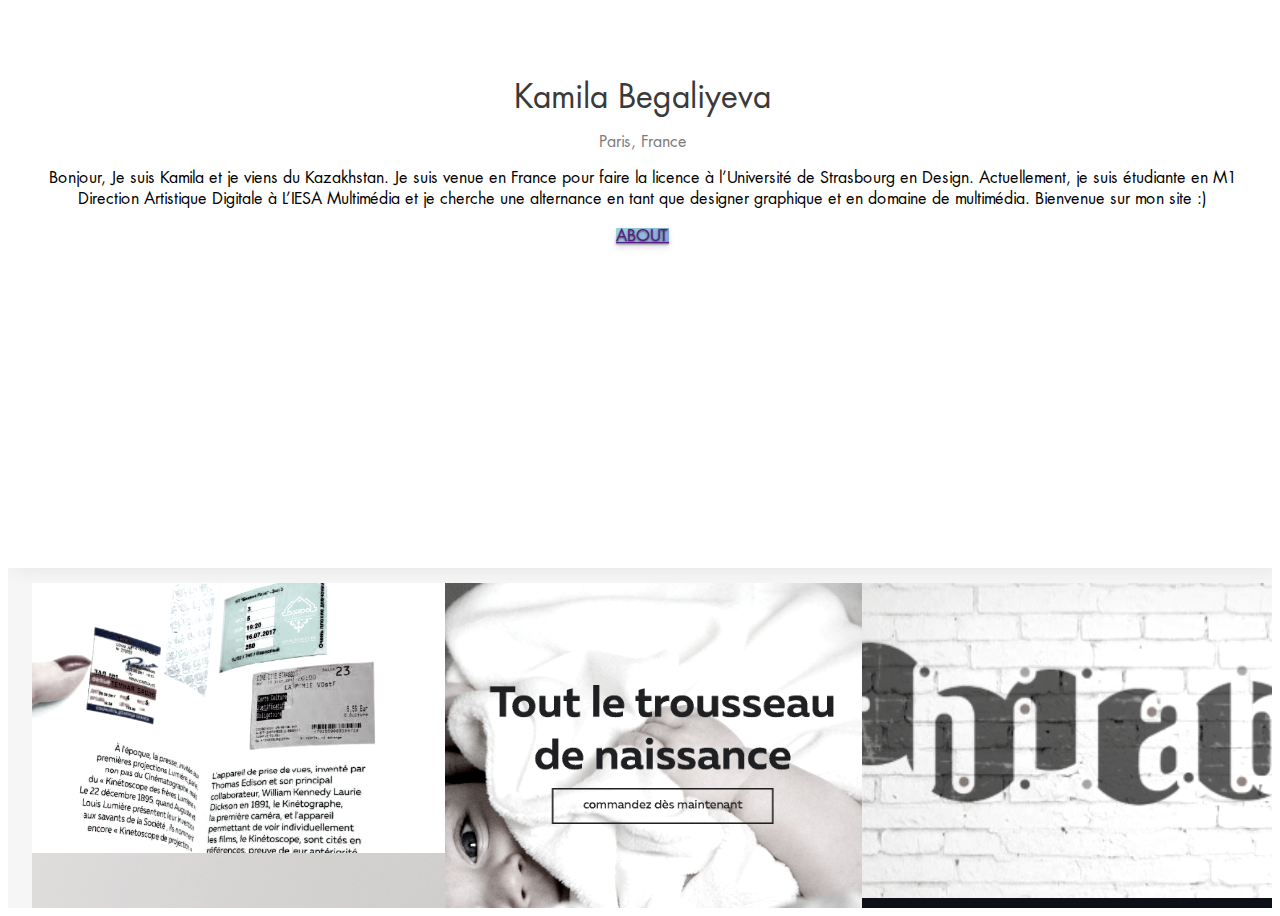
==== commit 6e25b938: "thilab" ====
--- a/index.html
+++ b/index.html
@@ -78,8 +78,11 @@
                             <h3>Thilab</h3>
                         </div>
                     </div>
-                    <div class="kbg-grid-item kbg-grid-item--6">
-                        <div class="kbg-grid-item__image"></div>
+                    <div data-card="wingsCard" class="kbg-grid-item kbg-grid-item--6">
+                        <div class="kbg-grid-item__image"></div>
+                        <div class="kbg-grid-item__overlay">
+                            <h3>«Mi-homme, mi-bête»</h3>
+                        </div>
                     </div>
                     <div id="kbg-about-section" class="kbg-about-section">
                         <img src="./assets/cv-1.jpg" alt="CV">
@@ -153,9 +156,15 @@
                     <div id="kbg-thelab-card" class="kbg-card kbg-card--bigger-images kbg-thelab-card">
                         <div class="kbg-card__image">
                             <div class="kbg-card__carousel owl-carousel owl-theme">
-                                <div class="kbg-card__carousel-item" style="background-image: url('./assets/affiches3-1.jpg')"></div>
-                                <div class="kbg-card__carousel-item" style="background-image: url('./assets/empethy2.png')"></div>
-                                <div class="kbg-card__carousel-item" style="background-image: url('./assets/empethy3.jpg')"></div>
+                                <div class="kbg-card__carousel-item" style="background-image: url('./assets/thilabslide1.png')"></div>
+                                <div class="kbg-card__carousel-item" style="background-image: url('./assets/thilabslide2.png')"></div>
+                                <div class="kbg-card__carousel-item" style="background-image: url('./assets/thilabslide3.png')"></div>
+                                <div class="kbg-card__carousel-item" style="background-image: url('./assets/thilabslide4.png')"></div>
+                                <div class="kbg-card__carousel-item" style="background-image: url('./assets/thilabslide5.png')"></div>
+                                <div class="kbg-card__carousel-item" style="background-image: url('./assets/thilabslide6.png')"></div>
+                                <div class="kbg-card__carousel-item" style="background-image: url('./assets/thilabslide7.png')"></div>
+                                <div class="kbg-card__carousel-item" style="background-image: url('./assets/thilabslide8.png')"></div>
+                                <div class="kbg-card__carousel-item" style="background-image: url('./assets/thilabslide9.png')"></div>
                             </div>
                         </div>
                         <div class="kbg-card__content">
@@ -189,7 +198,7 @@
                         </div>
                     </div>
                     <!-- TRACKS -->
-                    <div id="kbg-tracks-card" class="kbg-card kbg-tracks-card">
+                    <div id="kbg-tracks-card" class="kbg-card kbg-card--bigger-images kbg-tracks-card">
                         <div class="kbg-card__image">
                             <div class="kbg-card__carousel owl-carousel owl-theme">
                                 <div class="kbg-card__carousel-item" style="background-image: url('./assets/tracks1.jpg')"></div>
@@ -253,6 +262,28 @@
                                 vous aimez le genre de livre que vous voulez &eacute;changer, vous &eacute;crivez cette personne.</p>
                         </div>
                     </div>
+                    <!-- WINGS -->
+                    <!-- THELAB -->
+                    <div id="kbg-wings-card" class="kbg-card kbg-card--bigger-images kbg-wings-card">
+                        <div class="kbg-card__image">
+                            <div class="kbg-card__carousel owl-carousel owl-theme">
+                                <div class="kbg-card__carousel-item" style="background-image: url('./assets/wings1.png')"></div>
+                                <div class="kbg-card__carousel-item" style="background-image: url('./assets/wings2.png')"></div>
+                                <div class="kbg-card__carousel-item" style="background-image: url('./assets/wings3.png')"></div>
+                                <div class="kbg-card__carousel-item" style="background-image: url('./assets/wings4.png')"></div>
+                            </div>
+                        </div>
+                        <div class="kbg-card__content">
+                            <div class="kbg-card__close-btn">
+                                <i class="fa fa-times"></i>
+                            </div>
+                            <h2>Les affiches pour l’exposition «Mi-homme, mi-bête»</h2>
+                            <div class="kbg-card__header-divider"></div>
+                            <p class="kbg-card__text">J’ai fait une hybridation de femmes et des oiseaux, pour montrer que les femmes ont aussi des
+                                ailes et sont libres comme les oiseaux.
+                            </p>
+                        </div>
+                    </div>
                 </div>
             </div>
         </div>
--- a/styles.css
+++ b/styles.css
@@ -65,7 +65,7 @@
 }
 
 .kbg-grid-item__image {
-    filter: grayscale(100%);
+    filter: grayscale(87%) contrast(120%);
     background-size: cover;
     position: absolute;
     background-blend-mode: color;
@@ -114,23 +114,23 @@
 }
 
 .kbg-grid-item.kbg-grid-item--1 .kbg-grid-item__image {
-    background-image: linear-gradient(rgba(160, 214, 223, 0.4), rgb(5, 54, 63)), url(./assets/book.jpg);
+    background-image: url(assets/book.jpg);
 }
 
 .kbg-grid-item.kbg-grid-item--1:hover .kbg-grid-item__image {
-    background-image: linear-gradient(rgba(160, 214, 223, 0), rgba(5, 54, 63, 0)), url(./assets/book.jpg);
+    background-image: url(./assets/book.jpg);
 }
 
 .kbg-grid-item.kbg-grid-item--2 .kbg-grid-item__image {
-    background-image: linear-gradient(rgba(160, 214, 223, 0.4), rgba(160, 214, 223, 1)), url(./assets/empethy3.jpg);
+    background-image: url(./assets/empethy3.jpg);
 }
 
 .kbg-grid-item.kbg-grid-item--3 .kbg-grid-item__image {
-    background-image: linear-gradient(rgba(160, 223, 172, 0.4), rgb(160, 223, 220)), url(./assets/kids.jpg);
+    background-image: url(./assets/kids.jpg);
 }
 
 .kbg-grid-item.kbg-grid-item--4 .kbg-grid-item__image {
-    background-image: linear-gradient(rgba(160, 214, 223, 0.4), rgba(160, 214, 223, 1)), url(./assets/tracks.jpg);
+    background-image: url(./assets/tracks.jpg);
 }
 
 .kbg-grid-item.kbg-grid-item--4-1 .kbg-grid-item__image {
@@ -138,11 +138,11 @@
 }
 
 .kbg-grid-item.kbg-grid-item--5 .kbg-grid-item__image {
-    background-image: linear-gradient(rgba(160, 214, 223, 0.4), rgba(160, 214, 223, 1)), url(./assets/thilab.png);
+    background-image: url(./assets/thilab.PNG);
 }
 
 .kbg-grid-item.kbg-grid-item--6 .kbg-grid-item__image {
-    background-image: linear-gradient(rgba(160, 214, 223, 0.4), rgba(160, 214, 223, 1)), url(./assets/wings.jpg);
+    background-image: url(./assets/wings.jpg);
 }
 
 .kbg-grid-item.kbg-grid-item--1.kbg-grid-item--hidden {
@@ -241,17 +241,6 @@
 .kbg-about__subtitle {
     color: var(--grayish-font);
     /* z-index: 1; */
-}
-
-.about__stripe {
-    width: 150%;
-    left: -30px;
-    top: 10px;
-    height: 121%;
-    transform: rotateZ(11deg);
-    background: var(--gradient-lite);
-    position: absolute;
-    z-index: 0;
 }
 
 .about__heading {
